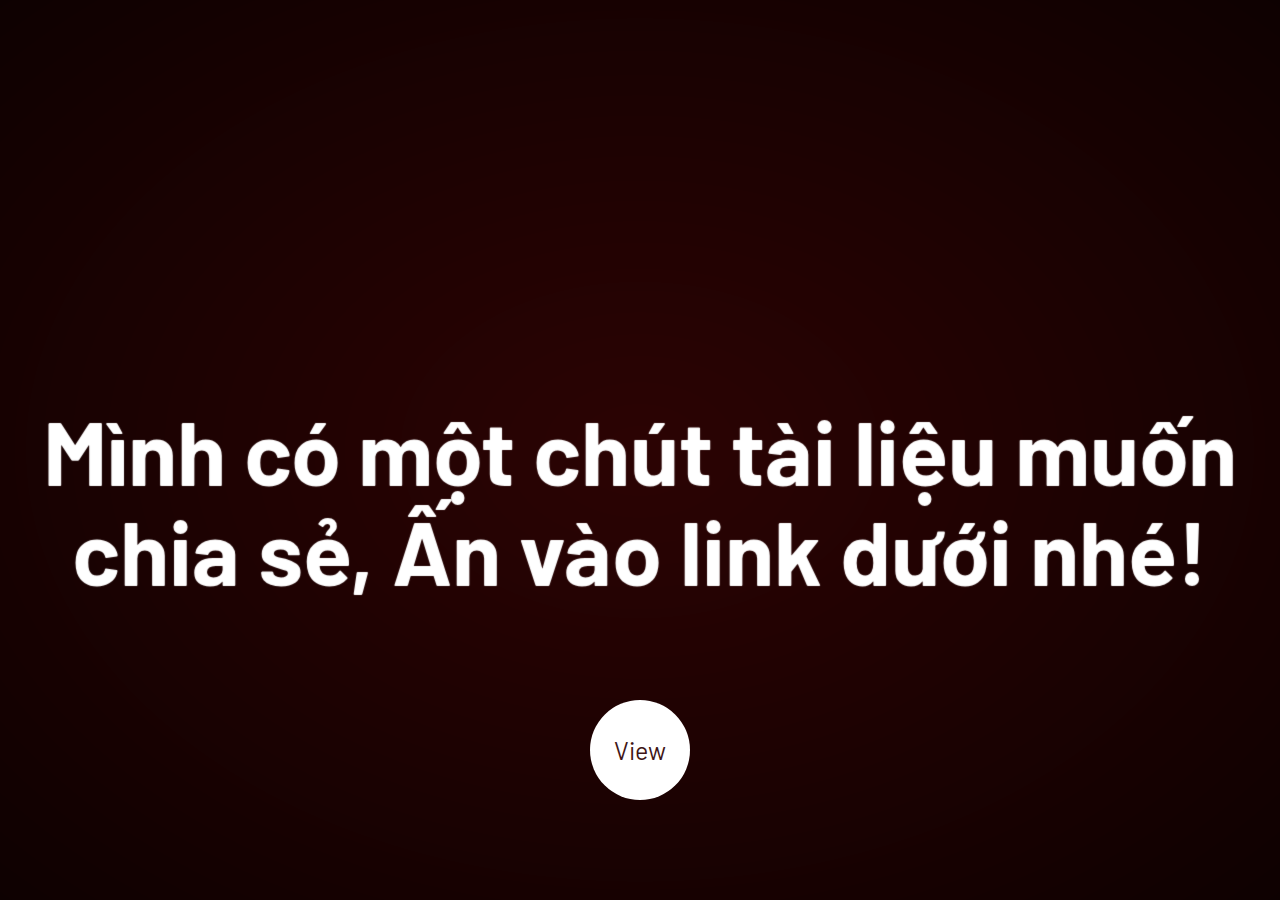
==== intro.html @ 45992ca4 "first commit" ====
<!DOCTYPE html>
<html lang="en">
<head>
    <meta charset="UTF-8">
    <meta name="viewport" content="width=device-width, initial-scale=1.0">
    <meta http-equiv="X-UA-Compatible" content="ie=edge">
    <link rel="stylesheet" href="css/intro.css">
    <title>Intro NVB</title>
</head>
<body>
        <div class="sp-container">
                <div class="sp-content">
                    <div class="sp-globe"></div>
                    <h2 class="frame-1">XIN CHÀO BẠN!</h2>
                    <h2 class="frame-2">MÌNH LÀ BẢO</h2>
                    <h2 class="frame-3">SINH VIÊN KHOA CÔNG NGHỆ THÔNG TIN</h2>
                    <h2 class="frame-4">HOU</h2>
                    <h2 class="frame-5">
                        <span>Mình có một chút tài liệu muốn chia sẻ,</span>
                        <span>Ấn vào link dưới nhé!</span>
                    </h2>
                    <a class="sp-circle-link" href="https://baofithou.github.io/login/document.html">View</a>
                </div>
            </div>
</body>
</html>
---- css/intro.css ----
@import url('https://fonts.googleapis.com/css?family=Barlow');

body {
	background: #310404 url(https://i.ytimg.com/vi/wOvQAhzWCrM/maxresdefault.jpg) no-repeat center center fixed; 
	-webkit-background-size: cover;
	-moz-background-size: cover;
	-o-background-size: cover;
	background-size: cover;
	font-family: 'Barlow', sans-serif;
}
.container {
	width: 100%;
	position: relative;
	overflow: hidden;
}
a {
	text-decoration: none;
}
h1.main, p.demos {
	-webkit-animation-delay: 18s;
	-moz-animation-delay: 18s;
	-ms-animation-delay: 18s;
	animation-delay: 18s;
}
.sp-container {
	position: fixed;
	top: 0px;
	left: 0px;
	width: 100%;
	height: 100%;
	z-index: 0;
	background: -webkit-radial-gradient(rgba(0, 0, 0, 0.1), rgba(0, 0, 0, 0.3) 35%, rgba(0, 0, 0, 0.7));
	background: -moz-radial-gradient(rgba(0, 0, 0, 0.1), rgba(0, 0, 0, 0.3) 35%, rgba(0, 0, 0, 0.7));
	background: -ms-radial-gradient(rgba(0, 0, 0, 0.1), rgba(0, 0, 0, 0.3) 35%, rgba(0, 0, 0, 0.7));
	background: radial-gradient(rgba(0, 0, 0, 0.1), rgba(0, 0, 0, 0.3) 35%, rgba(0, 0, 0, 0.7));
}
.sp-content {
	position: absolute;
	width: 100%;
	height: 100%;
	left: 0px;
	top: 0px;
	z-index: 1000;
}
.sp-container h2 {
	position: absolute;
	top: 50%;
	line-height: 100px;
	height: 90px;
	margin-top: -50px;
	font-size: 90px;
	width: 100%;
	text-align: center;
	color: transparent;
	-webkit-animation: blurFadeInOut 3s ease-in backwards;
	-moz-animation: blurFadeInOut 3s ease-in backwards;
	-ms-animation: blurFadeInOut 3s ease-in backwards;
	animation: blurFadeInOut 3s ease-in backwards;
}
.sp-container h2.frame-1 {
	-webkit-animation-delay: 0s;
	-moz-animation-delay: 0s;
	-ms-animation-delay: 0s;
	animation-delay: 0s;
}
.sp-container h2.frame-2 {
	-webkit-animation-delay: 3s;
	-moz-animation-delay: 3s;
	-ms-animation-delay: 3s;
	animation-delay: 3s;
}
.sp-container h2.frame-3 {
	-webkit-animation-delay: 6s;
	-moz-animation-delay: 6s;
	-ms-animation-delay: 6s;
	animation-delay: 6s;
}
.sp-container h2.frame-4 {
	font-size: 200px;
	-webkit-animation-delay: 9s;
	-moz-animation-delay: 9s;
	-ms-animation-delay: 9s;
	animation-delay: 9s;
}
.sp-container h2.frame-5 {
	-webkit-animation: none;
	-moz-animation: none;
	-ms-animation: none;
	animation: none;
	color: transparent;
	text-shadow: 0px 0px 1px #fff;
}
.sp-container h2.frame-5 span {
	-webkit-animation: blurFadeIn 3s ease-in 12s backwards;
	-moz-animation: blurFadeIn 1s ease-in 12s backwards;
	-ms-animation: blurFadeIn 3s ease-in 12s backwards;
	animation: blurFadeIn 3s ease-in 12s backwards;
	color: transparent;
	text-shadow: 0px 0px 1px #fff;
}
.sp-container h2.frame-5 span:nth-child(2) {
	-webkit-animation-delay: 13s;
	-moz-animation-delay: 13s;
	-ms-animation-delay: 13s;
	animation-delay: 13s;
}
.sp-container h2.frame-5 span:nth-child(3) {
	-webkit-animation-delay: 14s;
	-moz-animation-delay: 14s;
	-ms-animation-delay: 14s;
	animation-delay: 14s;
}
.sp-globe {
	position: absolute;
	width: 282px;
	height: 273px;
	left: 50%;
	top: 50%;
	margin: -137px 0 0 -141px;
	background: transparent url(http://web-sonick.zz.mu/images/sl/globe.png) no-repeat top left;
	-webkit-animation: fadeInBack 3.6s linear 14s backwards;
	-moz-animation: fadeInBack 3.6s linear 14s backwards;
	-ms-animation: fadeInBack 3.6s linear 14s backwards;
	animation: fadeInBack 3.6s linear 14s backwards;
	-ms-filter: "progid:DXImageTransform.Microsoft.Alpha(Opacity=30)";
	filter: alpha(opacity=30);
	opacity: 0.3;
	-webkit-transform: scale(5);
	-moz-transform: scale(5);
	-o-transform: scale(5);
	-ms-transform: scale(5);
	transform: scale(5);
}
.sp-circle-link {
	position: absolute;
	left: 50%;
	bottom: 100px;
	margin-left: -50px;
	text-align: center;
	line-height: 100px;
	width: 100px;
	height: 100px;
	background: #fff;
	color: #3f1616;
	font-size: 25px;
	-webkit-border-radius: 50%;
	-moz-border-radius: 50%;
	border-radius: 50%;
	-webkit-animation: fadeInRotate 1s linear 16s backwards;
	-moz-animation: fadeInRotate 1s linear 16s backwards;
	-ms-animation: fadeInRotate 1s linear 16s backwards;
	animation: fadeInRotate 1s linear 16s backwards;
	-webkit-transform: scale(1) rotate(0deg);
	-moz-transform: scale(1) rotate(0deg);
	-o-transform: scale(1) rotate(0deg);
	-ms-transform: scale(1) rotate(0deg);
	transform: scale(1) rotate(0deg);
}
.sp-circle-link:hover {
	background: #85373b;
	color: #fff;
}
/**/

@-webkit-keyframes blurFadeInOut {
	0% {
		opacity: 0;
		text-shadow: 0px 0px 40px #fff;
		-webkit-transform: scale(1.3);
	}
	20%, 75% {
		opacity: 1;
		text-shadow: 0px 0px 1px #fff;
		-webkit-transform: scale(1);
	}
	100% {
		opacity: 0;
		text-shadow: 0px 0px 50px #fff;
		-webkit-transform: scale(0);
	}
}
@-webkit-keyframes blurFadeIn {
	0% {
		opacity: 0;
		text-shadow: 0px 0px 40px #fff;
		-webkit-transform: scale(1.3);
	}
	50% {
		opacity: 0.5;
		text-shadow: 0px 0px 10px #fff;
		-webkit-transform: scale(1.1);
	}
	100% {
		opacity: 1;
		text-shadow: 0px 0px 1px #fff;
		-webkit-transform: scale(1);
	}
}
@-webkit-keyframes fadeInBack {
	0% {
		opacity: 0;
		-webkit-transform: scale(0);
	}
	50% {
		opacity: 0.4;
		-webkit-transform: scale(2);
	}
	100% {
		opacity: 0.2;
		-webkit-transform: scale(5);
	}
}
@-webkit-keyframes fadeInRotate {
	0% {
		opacity: 0;
		-webkit-transform: scale(0) rotate(360deg);
	}
	100% {
		opacity: 1;
		-webkit-transform: scale(1) rotate(0deg);
	}
}
/**/

@-moz-keyframes blurFadeInOut {
	0% {
		opacity: 0;
		text-shadow: 0px 0px 40px #fff;
		-moz-transform: scale(1.3);
	}
	20%, 75% {
		opacity: 1;
		text-shadow: 0px 0px 1px #fff;
		-moz-transform: scale(1);
	}
	100% {
		opacity: 0;
		text-shadow: 0px 0px 50px #fff;
		-moz-transform: scale(0);
	}
}
@-moz-keyframes blurFadeIn {
	0% {
		opacity: 0;
		text-shadow: 0px 0px 40px #fff;
		-moz-transform: scale(1.3);
	}
	100% {
		opacity: 1;
		text-shadow: 0px 0px 1px #fff;
		-moz-transform: scale(1);
	}
}
@-moz-keyframes fadeInBack {
	0% {
		opacity: 0;
		-moz-transform: scale(0);
	}
	50% {
		opacity: 0.4;
		-moz-transform: scale(2);
	}
	100% {
		opacity: 0.2;
		-moz-transform: scale(5);
	}
}
@-moz-keyframes fadeInRotate {
	0% {
		opacity: 0;
		-moz-transform: scale(0) rotate(360deg);
	}
	100% {
		opacity: 1;
		-moz-transform: scale(1) rotate(0deg);
	}
}
/**/

@keyframes blurFadeInOut {
	0% {
		opacity: 0;
		text-shadow: 0px 0px 40px #fff;
		transform: scale(1.3);
	}
	20%, 75% {
		opacity: 1;
		text-shadow: 0px 0px 1px #fff;
		transform: scale(1);
	}
	100% {
		opacity: 0;
		text-shadow: 0px 0px 50px #fff;
		transform: scale(0);
	}
}
@keyframes blurFadeIn {
	0% {
		opacity: 0;
		text-shadow: 0px 0px 40px #fff;
		transform: scale(1.3);
	}
	50% {
		opacity: 0.5;
		text-shadow: 0px 0px 10px #fff;
		transform: scale(1.1);
	}
	100% {
		opacity: 1;
		text-shadow: 0px 0px 1px #fff;
		transform: scale(1);
	}
}
@keyframes fadeInBack {
	0% {
		opacity: 0;
		transform: scale(0);
	}
	50% {
		opacity: 0.4;
		transform: scale(2);
	}
	100% {
		opacity: 0.2;
		transform: scale(5);
	}
}
@keyframes fadeInRotate {
	0% {
		opacity: 0;
		transform: scale(0) rotate(360deg);
	}
	100% {
		opacity: 1;
		transform: scale(1) rotate(0deg);
	}
}
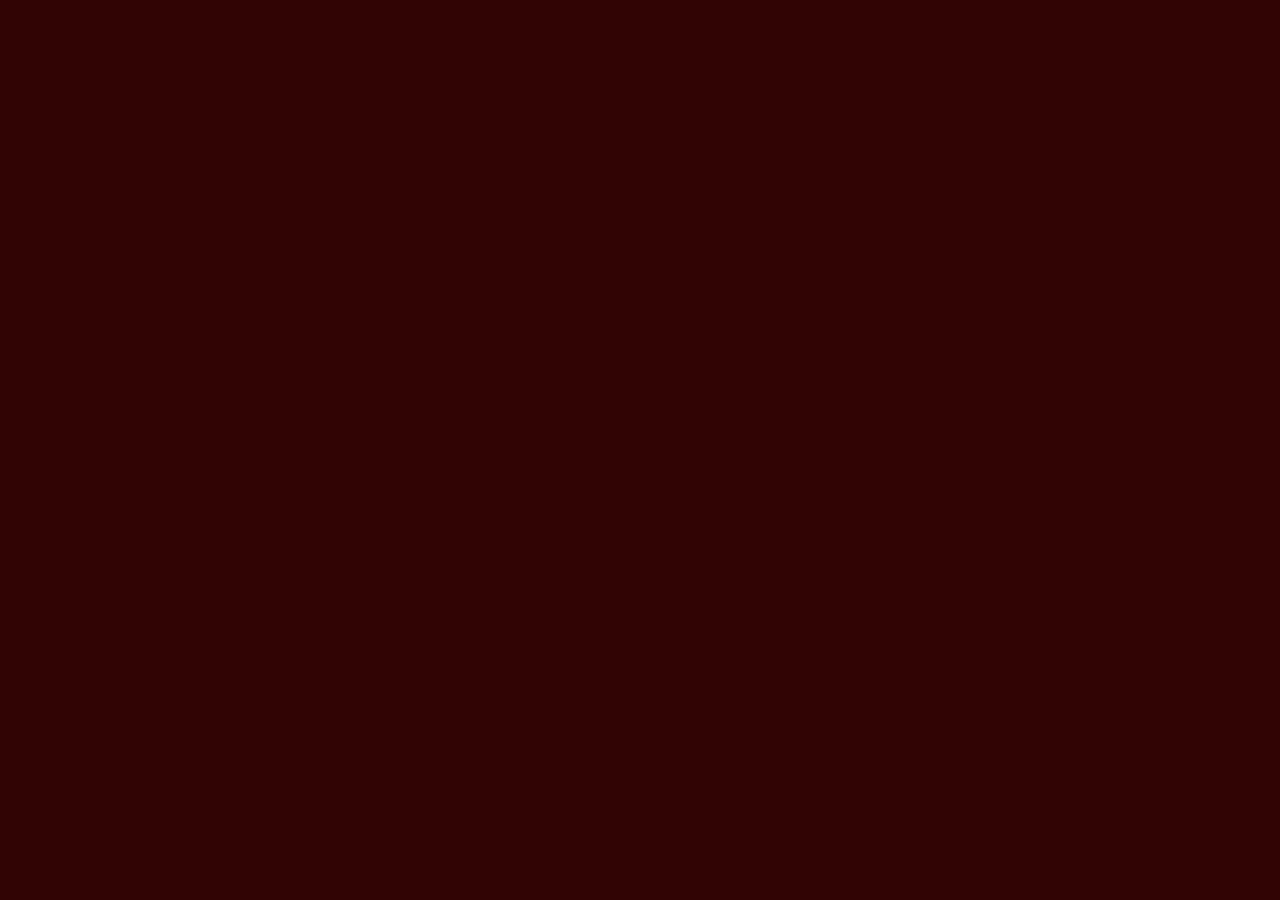
==== commit 39dc0195: "add some function" ====
--- a/intro.html
+++ b/intro.html
@@ -8,19 +8,6 @@
     <title>Intro NVB</title>
 </head>
 <body>
-        <div class="sp-container">
-                <div class="sp-content">
-                    <div class="sp-globe"></div>
-                    <h2 class="frame-1">XIN CHÀO BẠN!</h2>
-                    <h2 class="frame-2">MÌNH LÀ BẢO</h2>
-                    <h2 class="frame-3">SINH VIÊN KHOA CÔNG NGHỆ THÔNG TIN</h2>
-                    <h2 class="frame-4">HOU</h2>
-                    <h2 class="frame-5">
-                        <span>Mình có một chút tài liệu muốn chia sẻ,</span>
-                        <span>Ấn vào link dưới nhé!</span>
-                    </h2>
-                    <a class="sp-circle-link" href="https://baofithou.github.io/login/document.html">View</a>
-                </div>
-            </div>
+        
 </body>
 </html>--- a/css/intro.css
+++ b/css/intro.css
@@ -36,7 +36,7 @@
 }
 .sp-content {
 	position: absolute;
-	width: 100%;
+	width: 50%;
 	height: 100%;
 	left: 0px;
 	top: 0px;
